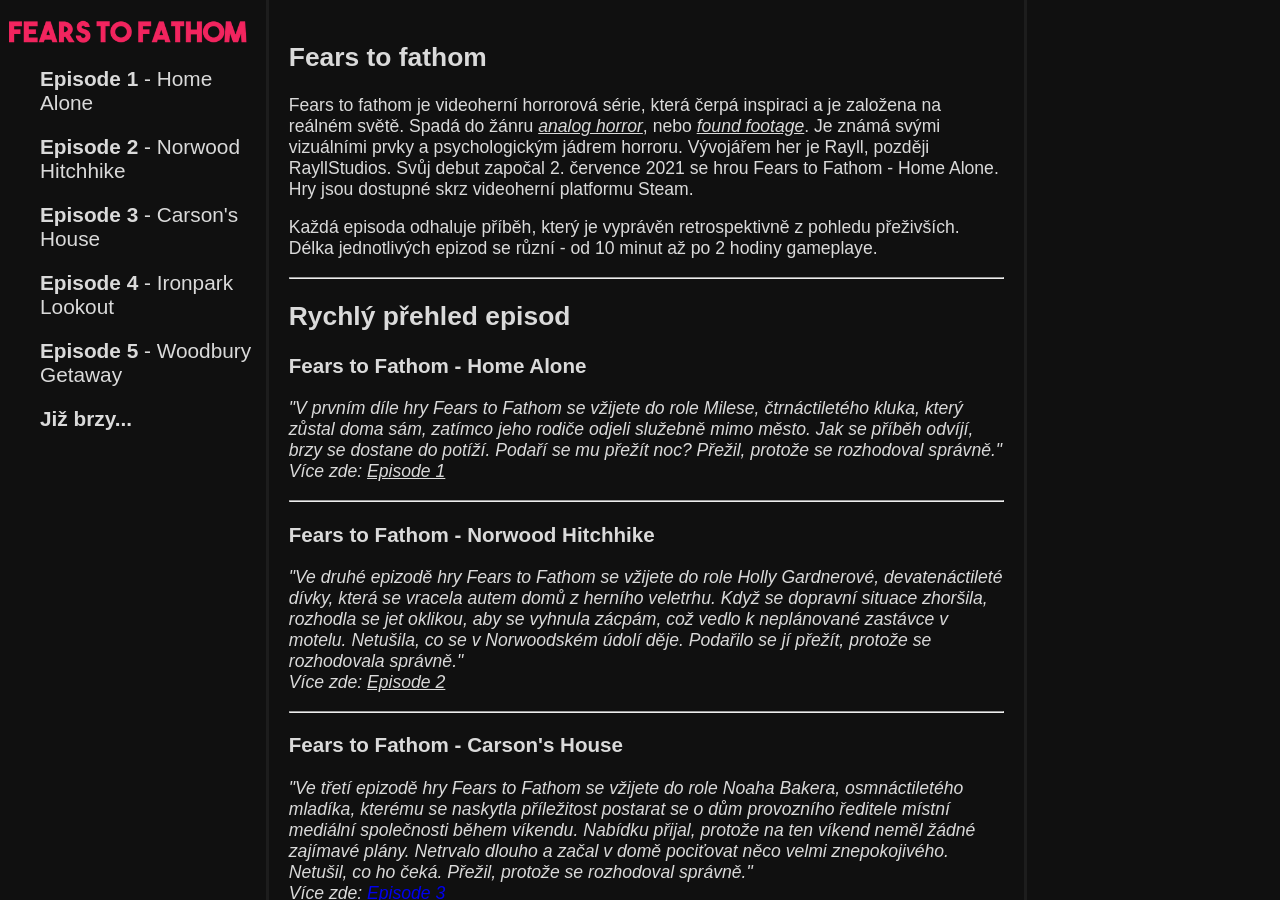
==== index.html @ 734ec463 "fixed quote" ====
<!DOCTYPE html>
<html lang="cs">

<head>
    <meta charset="UTF-8">
    <meta name="viewport" content="width=device-width, initial-scale=1.0">
    <title>Fears to Fathom</title>
    <link rel="shortcut icon" href="./images/favicon.ico" type="image/x-icon">
    <link rel="stylesheet" href="./css/style.css">
</head>

<body>
    <div class="content">
        <nav>
            <a href="./index.html"><img src="./images/cf4bd3ef37c6b6d676b52c9b324de2d2.png" alt="fears-to-fathom-logo"
                    class="h-pic"></a>
            <ul>
                <li><a href="./pages/episode-1.html" class="nav"><strong>Episode 1</strong> - Home Alone</a></li>
                <li><a href="./pages/episode-2.html" class="nav"><strong>Episode 2</strong> - Norwood Hitchhike</a></li>
                <li><a href="#" class="nav"><strong>Episode 3</strong> - Carson's House</a></li>
                <li><a href="#" class="nav"><strong>Episode 4</strong> - Ironpark Lookout</a></li>
                <li><a href="#" class="nav"><strong>Episode 5</strong> - Woodbury Getaway</a></li>
                <li><a href="#" class="nav"><strong>Již brzy...</strong></a></li>
            </ul>
        </nav>
        <div class="middle">
            <main>
                <article>
                    <h1>Fears to fathom</h1>
                    <p>
                        Fears to fathom je videoherní horrorová série, která čerpá inspiraci a je založena na reálném
                        světě.
                        Spadá do žánru <a class="text-link" href="https://en.wikipedia.org/wiki/Analog_horror">analog
                            horror</a>, nebo <a class="text-link"
                            href="https://en.wikipedia.org/wiki/Found_footage_(film_technique)">found footage</a>. Je
                        známá
                        svými vizuálními prvky a psychologickým jádrem horroru. Vývojářem her je Rayll, později
                        RayllStudios. Svůj debut započal 2. července 2021 se hrou Fears to Fathom - Home Alone. Hry jsou
                        dostupné skrz videoherní platformu Steam.
                    </p>
                    <p>
                        Každá episoda odhaluje příběh, který je vyprávěn retrospektivně z pohledu přeživších. Délka
                        jednotlivých epizod se různí - od 10 minut až po 2 hodiny gameplaye.
                    </p>
                </article>
                <hr>
                <h2>Rychlý přehled episod</h2>
                <article>
                    <h3>Fears to Fathom - Home Alone</h3>
                    <p>
                        <em>"V prvním díle hry Fears to Fathom se vžijete do role Milese, čtrnáctiletého kluka, který
                            zůstal
                            doma sám, zatímco jeho rodiče odjeli služebně mimo město. Jak se příběh odvíjí, brzy se
                            dostane
                            do potíží. Podaří se mu přežít noc?
                            Přežil, protože se rozhodoval správně." <br>Více zde: <a href="./pages/episode-1.html"
                                class="text-link">Episode 1</a></em>
                    </p>
                </article>
                <hr>
                <article>
                    <h3>Fears to Fathom - Norwood Hitchhike</h3>
                    <p>
                        <em>"Ve druhé epizodě hry Fears to Fathom se vžijete do role Holly Gardnerové, devatenáctileté
                            dívky, která se vracela autem domů z herního veletrhu. Když se dopravní situace zhoršila,
                            rozhodla se jet oklikou, aby se vyhnula zácpám, což vedlo k neplánované zastávce v motelu.
                            Netušila, co se v Norwoodském údolí děje. Podařilo se jí přežít, protože se rozhodovala
                            správně." <br>Více zde: <a href="./pages/episode-2.html" class="text-link">Episode
                                2</a></em>
                    </p>
                </article>
                <hr>
                <article>
                    <h3>Fears to Fathom - Carson's House</h3>
                    <p>
                        <em>"Ve třetí epizodě hry Fears to Fathom se vžijete do role Noaha Bakera, osmnáctiletého
                            mladíka,
                            kterému se naskytla příležitost postarat se o dům provozního ředitele místní mediální
                            společnosti během víkendu. Nabídku přijal, protože na ten víkend neměl žádné zajímavé plány.
                            Netrvalo dlouho a začal v domě pociťovat něco velmi znepokojivého. Netušil, co ho čeká.
                            Přežil,
                            protože se rozhodoval správně." <br>Více zde: <a href="#">Episode 3</a></em>
                    </p>
                </article>
                <hr>
                <article>
                    <h3>Fears to Fathom - Ironbark lookout</h3>
                    <p>
                        <em>"Jack Nelson, čtyřiadvacetiletý strážce lesních požárů, byl převelen na novou hlídku.
                            Zatímco se
                            zabydloval ve svém novém domově, nemohl se zbavit pocitu, že něco není v pořádku; netušil
                            však,
                            co se odehrává dole v Ironbark State Park. Přežil, protože se rozhodl správně." <br>Více
                            zde: <a href="#">Episode 4</a></em>
                    </p>
                </article>
                <hr>
                <article>
                    <h3>Fears to Fathom - Woodbury Getaway</h3>
                    <p>
                        <em>"V páté epizodě hry Fears to Fathom se vžijete do role Sydney Harperové, 23leté
                            zaměstnankyně
                            poradenské firmy, která si se svými kamarády z vysoké školy plánuje víkendový výlet do
                            pronajatého domu ve Woodbury. Netušili však, co se během jejich pobytu odehraje. Sydney
                            přežila,
                            protože se rozhodla správně." <br>Více zde: <a href="#">Episode 5</a></em>
                    </p>
                </article>
                <hr>
                <article>
                    <h2>Vývojář(i)</h2>
                    <p>První 2 episody vytvořil Rayll svépomocí. K vytváření her byl inspirován už od dětství při hraní
                        GTA Vice City. V interview na <a href="https://youtu.be/XDGV2gIVAHA?si=J1eImEPKx3XTh889"
                            class="text-link">YouTube</a>, které vyšlo krátce po vydání první episody
                        série popisuje náročnost celého procesu.
                    <blockquote>
                        "Zůstat neustále motivovaný bylo náročné. Samotný proces vývoje byl velmi náročný jak časově
                        tak i mentálně. V jeden bod jsem málem celou hru smazal. Během vytváření jsem zjistil, že
                        vývojáři jsou nejhorší soudci her. Playtesty mých známých mě přesvědčily abych hru vydal."
                    </blockquote>
                    </p>
                    <p>
                        Po vydání druhé episody vzniklo na začátku roku 2023 studio <strong>Rayll Studios</strong> -
                        videoherní studio, zaměřené na vývoj série Fears to Fathom. Tým se stále rozrůstá a moc se o něm
                        neví. Údajně se počet
                        developerů pohybuje mezi 5 až 7, avšak nic není potvrzeno.
                    </p>
                    <p>
                        <strong>Fun Fact</strong>: Rayll sám řekl, že není velký fanoušek hraní hororových her.
                        Preferuje čtení hororových příběhů. Chtěl vzít napsaný příběh a zpracovat ho
                        jako hru.
                    </p>
                </article>
                <hr>
                <article>
                    <h2>Vizuální styl a atmosféra</h2>
                    <p>
                        Fears to fathom má atypickou, zato konzistentní atmosféru a vizuální styl. Hry využívají VHS
                        filtru pro dosažení skličujícího pocitu pro vyprávění svých příběhů, který výborně doplňuje
                        zastrašující náturu samotných příběhů. Samotné příběhy jdou cestou psychologického hororu -
                        nesnaží se hráče vyděsit pomocí jump scarů, ale postupně se skličujícího a stresujícího příběhu
                        s děsivým rozuzlením. Pravost příběhů není známa, avšak příběhy jsou i tak dost realistické a
                        zakořeněné v realitě. I kdyby se události příběhu nestaly v realitě stejně jako ve hře, je dost
                        možné, že se podobný příběh skutečně udál.
                    </p>
                </article>
            </main>
            <footer>
                <hr>
                <p>&copy;2026, made by Majki<br><a href="https://github.com/n7x3n/" class="text-link">github</a> <a
                        href="mailto:n7x3n.contact@gmail.com" class="text-link">email</a></p>
            </footer>
        </div>
        <aside>
            <p></p>
        </aside>
    </div>
</body>

</html>
---- css/style.css ----
/*general*/
body {
    background-color: #101010;
    color: #DADADA;
    font-family: 'Segoe UI', Tahoma, Geneva, Verdana, sans-serif;
    margin: 0;
    padding: 0;
}

p {
    font-size: 1em;
}

div.content {
    display: grid;
    grid-template-columns: 21% 1fr 20%;
    height: 100vh;
    overflow: hidden;
}

div.middle {
    overflow-y: auto;
    display: flex;
    flex-direction: column;
}

/*navigation*/
.h-pic {
    width: 90%;
    padding-left: 3%;
    height: auto;
}

nav {
    overflow-y: auto;
    padding-top: 20px;
    border-right: 3px solid #1d1d1d;
}

nav li {
    margin-top: 20px;
    list-style-type: none;
    font-size: 1.3em;
    padding-left: 0%;
}

.nav {
    color: #DADADA;
    text-decoration: none;
}

/*main content*/
main {
    font-size: 1.1em;
    justify-content: center;
    align-items: center;
    padding: 20px;
}

/*links*/
.text-link {
    color: #DADADA;
    font-style: italic;
}

.text-link>:hover {
    color: red;
}

/*footer*/
footer {
    margin-top: auto;
    padding: 20px;
}

.foot-hr {
    margin-top: 5%;
    margin-bottom: -1%;
}

/*right panel*/
aside {
    border-left: 3px solid #1d1d1d;
    overflow-y: auto;
}

.aside-table {
    width: 90%;
    height: auto;
    margin-left: 5%;
}

td {
    border-bottom: 2px solid #1d1d1d;
}

th {
    background-color: #161618;
}

.aside-pic {
    width: 90%;
    margin-left: 5%;
    margin-bottom: -5px;
}

.aside-header {
    text-align: center;
    margin-bottom: 0px;
}

/*scrollbar*/
::-webkit-scrollbar {
    width: 8px;
    height: 8px;
}

::-webkit-scrollbar-track {
    background: #161618;
}

::-webkit-scrollbar-thumb {
    background: #393639;
    border-radius: 4px;
}

::-webkit-scrollbar-thumb:hover {
    background: #DADADA;
}
/*location-gallery*/
figcaption {
    font-style: oblique;
    padding-top: 0;
    margin-top: -3px;
}
.fig-img {
    width: 30%;
    max-width: max-content;
    height: auto;
}
/*Bad endings section*/
.bad-e {
    margin-top: -1%;
}
/*Details section*/
.norm-li {
    margin-bottom: 0.5%;
}
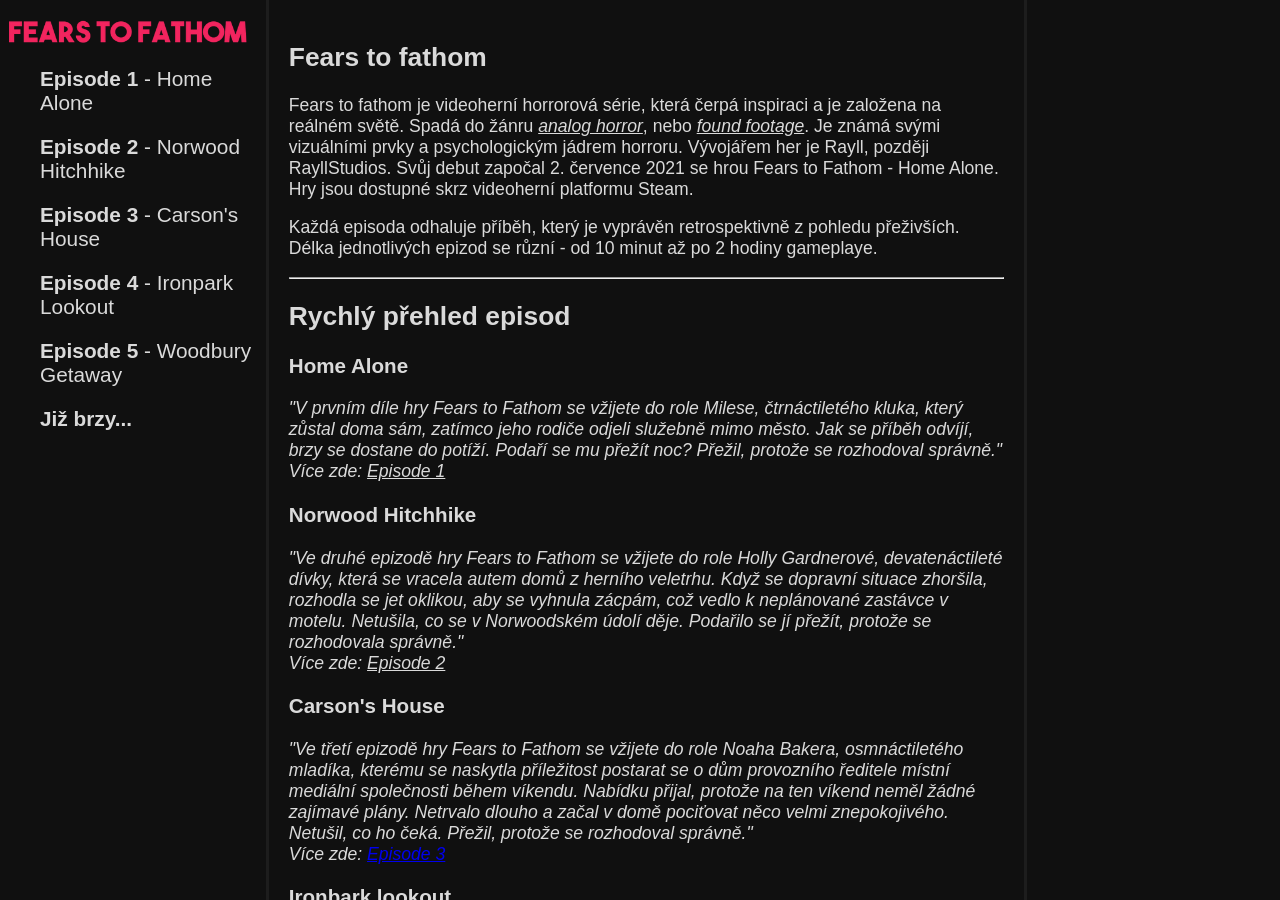
==== commit 4851da05: "index page stories cleanup" ====
--- a/index.html
+++ b/index.html
@@ -46,7 +46,7 @@
                 <hr>
                 <h2>Rychlý přehled episod</h2>
                 <article>
-                    <h3>Fears to Fathom - Home Alone</h3>
+                    <h3>Home Alone</h3>
                     <p>
                         <em>"V prvním díle hry Fears to Fathom se vžijete do role Milese, čtrnáctiletého kluka, který
                             zůstal
@@ -57,9 +57,8 @@
                                 class="text-link">Episode 1</a></em>
                     </p>
                 </article>
-                <hr>
                 <article>
-                    <h3>Fears to Fathom - Norwood Hitchhike</h3>
+                    <h3>Norwood Hitchhike</h3>
                     <p>
                         <em>"Ve druhé epizodě hry Fears to Fathom se vžijete do role Holly Gardnerové, devatenáctileté
                             dívky, která se vracela autem domů z herního veletrhu. Když se dopravní situace zhoršila,
@@ -69,9 +68,8 @@
                                 2</a></em>
                     </p>
                 </article>
-                <hr>
                 <article>
-                    <h3>Fears to Fathom - Carson's House</h3>
+                    <h3>Carson's House</h3>
                     <p>
                         <em>"Ve třetí epizodě hry Fears to Fathom se vžijete do role Noaha Bakera, osmnáctiletého
                             mladíka,
@@ -82,9 +80,8 @@
                             protože se rozhodoval správně." <br>Více zde: <a href="#">Episode 3</a></em>
                     </p>
                 </article>
-                <hr>
                 <article>
-                    <h3>Fears to Fathom - Ironbark lookout</h3>
+                    <h3>Ironbark lookout</h3>
                     <p>
                         <em>"Jack Nelson, čtyřiadvacetiletý strážce lesních požárů, byl převelen na novou hlídku.
                             Zatímco se
@@ -94,9 +91,8 @@
                             zde: <a href="#">Episode 4</a></em>
                     </p>
                 </article>
-                <hr>
                 <article>
-                    <h3>Fears to Fathom - Woodbury Getaway</h3>
+                    <h3>Woodbury Getaway</h3>
                     <p>
                         <em>"V páté epizodě hry Fears to Fathom se vžijete do role Sydney Harperové, 23leté
                             zaměstnankyně
@@ -147,7 +143,7 @@
             </main>
             <footer>
                 <hr>
-                <p>&copy;2026, made by Majki<br><a href="https://github.com/n7x3n/" class="text-link">github</a> <a
+                <p>&copy;2026, made by Majki<br><a href="https://github.com/n7x3n/f2f" class="text-link">github</a> <a
                         href="mailto:n7x3n.contact@gmail.com" class="text-link">email</a></p>
             </footer>
         </div>
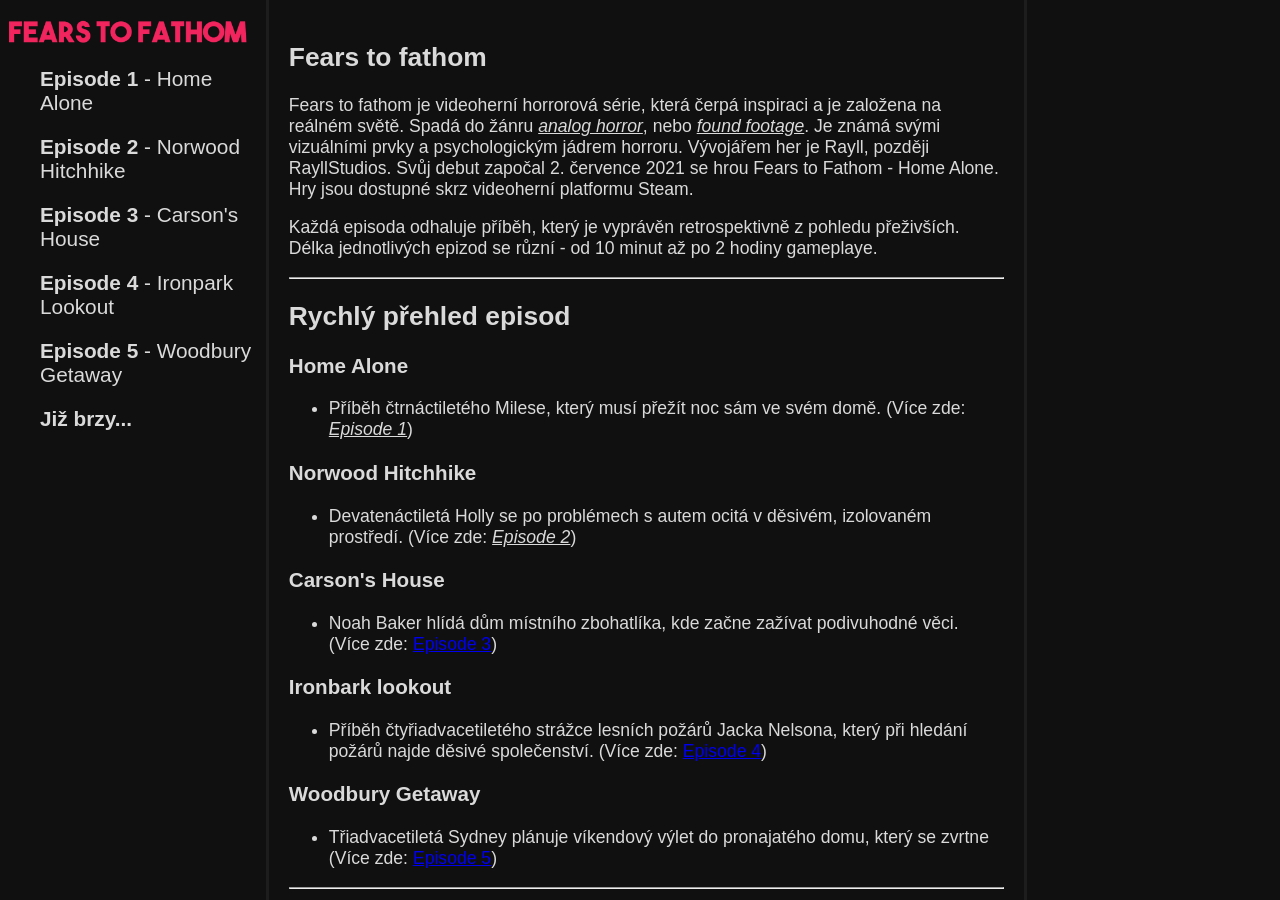
==== commit 144c679b: "rewritten story parts" ====
--- a/index.html
+++ b/index.html
@@ -47,60 +47,51 @@
                 <h2>Rychlý přehled episod</h2>
                 <article>
                     <h3>Home Alone</h3>
-                    <p>
-                        <em>"V prvním díle hry Fears to Fathom se vžijete do role Milese, čtrnáctiletého kluka, který
-                            zůstal
-                            doma sám, zatímco jeho rodiče odjeli služebně mimo město. Jak se příběh odvíjí, brzy se
-                            dostane
-                            do potíží. Podaří se mu přežít noc?
-                            Přežil, protože se rozhodoval správně." <br>Více zde: <a href="./pages/episode-1.html"
-                                class="text-link">Episode 1</a></em>
-                    </p>
+                    <ul>
+                        <li>
+                            Příběh čtrnáctiletého Milese, který musí přežít noc sám ve svém domě. (Více zde: <a
+                                href="./pages/episode-1.html" class="text-link">Episode 1</a>)
+                        </li>
+                    </ul>
                 </article>
                 <article>
                     <h3>Norwood Hitchhike</h3>
-                    <p>
-                        <em>"Ve druhé epizodě hry Fears to Fathom se vžijete do role Holly Gardnerové, devatenáctileté
-                            dívky, která se vracela autem domů z herního veletrhu. Když se dopravní situace zhoršila,
-                            rozhodla se jet oklikou, aby se vyhnula zácpám, což vedlo k neplánované zastávce v motelu.
-                            Netušila, co se v Norwoodském údolí děje. Podařilo se jí přežít, protože se rozhodovala
-                            správně." <br>Více zde: <a href="./pages/episode-2.html" class="text-link">Episode
-                                2</a></em>
-                    </p>
+                    <ul>
+                        <li>
+                            Devatenáctiletá Holly se po problémech s autem ocitá v děsivém, izolovaném
+                            prostředí. (Více zde: <a href="./pages/episode-2.html" class="text-link">Episode 2</a>)
+                        </li>
+                    </ul>
                 </article>
                 <article>
                     <h3>Carson's House</h3>
-                    <p>
-                        <em>"Ve třetí epizodě hry Fears to Fathom se vžijete do role Noaha Bakera, osmnáctiletého
-                            mladíka,
-                            kterému se naskytla příležitost postarat se o dům provozního ředitele místní mediální
-                            společnosti během víkendu. Nabídku přijal, protože na ten víkend neměl žádné zajímavé plány.
-                            Netrvalo dlouho a začal v domě pociťovat něco velmi znepokojivého. Netušil, co ho čeká.
-                            Přežil,
-                            protože se rozhodoval správně." <br>Více zde: <a href="#">Episode 3</a></em>
-                    </p>
+                    <ul>
+                        <li>
+                            Noah Baker hlídá dům místního zbohatlíka, kde začne zažívat podivuhodné věci. (Více zde:
+                            <a href="#">Episode 3</a>)
+                        </li>
+                    </ul>
                 </article>
                 <article>
                     <h3>Ironbark lookout</h3>
-                    <p>
-                        <em>"Jack Nelson, čtyřiadvacetiletý strážce lesních požárů, byl převelen na novou hlídku.
-                            Zatímco se
-                            zabydloval ve svém novém domově, nemohl se zbavit pocitu, že něco není v pořádku; netušil
-                            však,
-                            co se odehrává dole v Ironbark State Park. Přežil, protože se rozhodl správně." <br>Více
-                            zde: <a href="#">Episode 4</a></em>
-                    </p>
+                    <ul>
+                        <li>
+                            Příběh čtyřiadvacetiletého strážce lesních požárů Jacka Nelsona, který při hledání požárů
+                            najde
+                            děsivé společenství. (Více
+                            zde: <a href="#">Episode 4</a>)
+                        </li>
+                    </ul>
                 </article>
                 <article>
                     <h3>Woodbury Getaway</h3>
-                    <p>
-                        <em>"V páté epizodě hry Fears to Fathom se vžijete do role Sydney Harperové, 23leté
-                            zaměstnankyně
-                            poradenské firmy, která si se svými kamarády z vysoké školy plánuje víkendový výlet do
-                            pronajatého domu ve Woodbury. Netušili však, co se během jejich pobytu odehraje. Sydney
-                            přežila,
-                            protože se rozhodla správně." <br>Více zde: <a href="#">Episode 5</a></em>
-                    </p>
+                    <ul>
+                        <li>
+                            Třiadvacetiletá Sydney plánuje víkendový výlet do pronajatého domu, který se zvrtne (Více
+                            zde:
+                            <a href="#">Episode 5</a>)
+                        </li>
+                    </ul>
                 </article>
                 <hr>
                 <article>
--- a/css/style.css
+++ b/css/style.css
@@ -57,6 +57,9 @@
     padding: 20px;
 }
 
+.indent {
+    text-indent: 1em;
+}
 /*links*/
 .text-link {
     color: #DADADA;
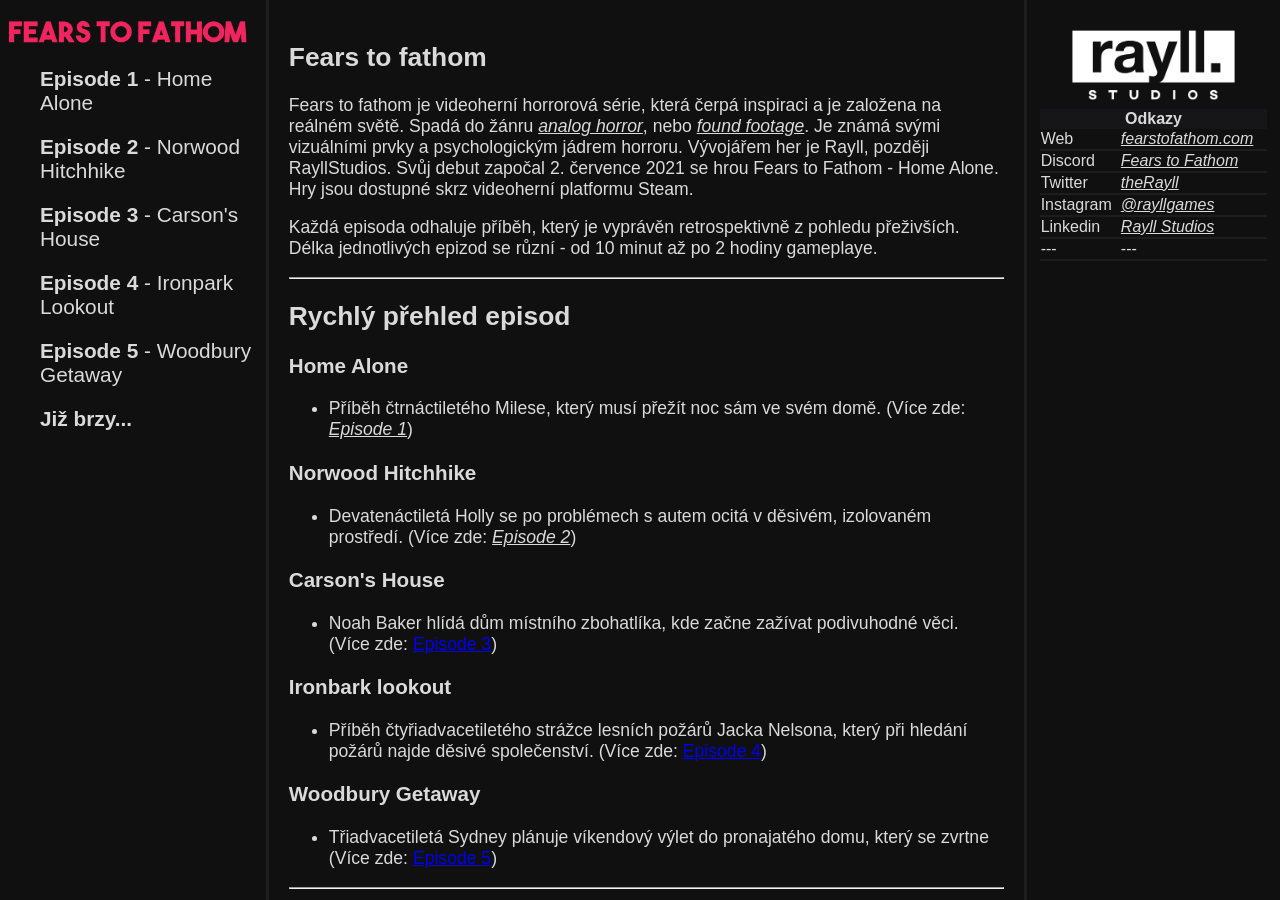
==== commit 0409d1aa: "started working on aside in index.html" ====
--- a/index.html
+++ b/index.html
@@ -99,13 +99,12 @@
                     <p>První 2 episody vytvořil Rayll svépomocí. K vytváření her byl inspirován už od dětství při hraní
                         GTA Vice City. V interview na <a href="https://youtu.be/XDGV2gIVAHA?si=J1eImEPKx3XTh889"
                             class="text-link">YouTube</a>, které vyšlo krátce po vydání první episody
-                        série popisuje náročnost celého procesu.
+                        série popisuje náročnost celého procesu.</p>
                     <blockquote>
                         "Zůstat neustále motivovaný bylo náročné. Samotný proces vývoje byl velmi náročný jak časově
                         tak i mentálně. V jeden bod jsem málem celou hru smazal. Během vytváření jsem zjistil, že
                         vývojáři jsou nejhorší soudci her. Playtesty mých známých mě přesvědčily abych hru vydal."
                     </blockquote>
-                    </p>
                     <p>
                         Po vydání druhé episody vzniklo na začátku roku 2023 studio <strong>Rayll Studios</strong> -
                         videoherní studio, zaměřené na vývoj série Fears to Fathom. Tým se stále rozrůstá a moc se o něm
@@ -139,7 +138,37 @@
             </footer>
         </div>
         <aside>
-            <p></p>
+            <h3 class="aside-header"></h3>
+            <img src="images/pictures/rayll-studio-logo.png" alt="rayll-studios-pic" class="aside-pic">
+            <table class="aside-table bc">
+                <tr>
+                    <th colspan="2">Odkazy</th>
+                </tr>
+                <tr>
+                    <td>Web</td>
+                    <td><a href="https://www.fearstofathom.com/" class="text-link">fearstofathom.com</a></td>
+                </tr>
+                <tr>
+                    <td>Discord</td>
+                    <td><a href="https://discord.com/invite/V4HdJpAzZP" class="text-link">Fears to Fathom</a></td>
+                </tr>
+                <tr>
+                    <td>Twitter</td>
+                    <td><a href="https://x.com/theRayll" class="text-link">theRayll</a></td>
+                </tr>
+                <tr>
+                    <td>Instagram</td>
+                    <td><a href="https://www.instagram.com/rayllgames/" class="text-link">@rayllgames</a></td>
+                </tr>
+                <tr>
+                    <td>Linkedin</td>
+                    <td><a href="https://www.linkedin.com/company/rayll-studios" class="text-link">Rayll Studios</a></td>
+                </tr>
+                <tr>
+                    <td>---</td>
+                    <td>---</td>
+                </tr>
+            </table>
         </aside>
     </div>
 </body>
--- a/css/style.css
+++ b/css/style.css
@@ -66,8 +66,8 @@
     font-style: italic;
 }
 
-.text-link>:hover {
-    color: red;
+.text-link:hover {
+    color: #f2255f;
 }
 
 /*footer*/
@@ -100,7 +100,9 @@
 th {
     background-color: #161618;
 }
-
+.bc {
+    border-collapse: collapse;
+}
 .aside-pic {
     width: 90%;
     margin-left: 5%;
@@ -148,4 +150,7 @@
 /*Details section*/
 .norm-li {
     margin-bottom: 0.5%;
+}
+.lst-disc {
+    list-style-type: disc;
 }
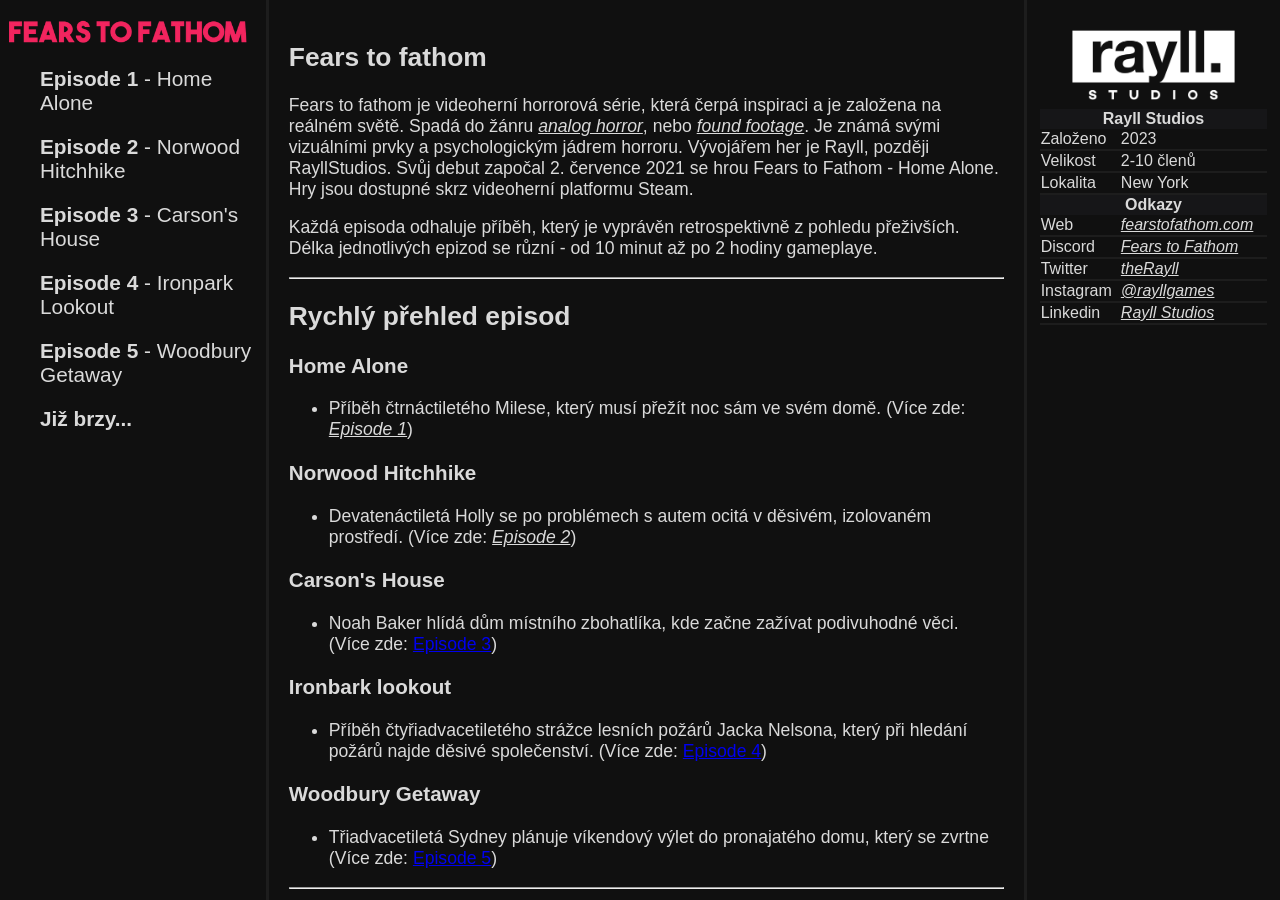
==== commit 3fcf46e6: "added a part to infobox" ====
--- a/index.html
+++ b/index.html
@@ -142,6 +142,21 @@
             <img src="images/pictures/rayll-studio-logo.png" alt="rayll-studios-pic" class="aside-pic">
             <table class="aside-table bc">
                 <tr>
+                    <th colspan="2">Rayll Studios</th>
+                </tr>
+                <tr>
+                    <td>Založeno</td>
+                    <td>2023</td>
+                </tr>
+                <tr>
+                    <td>Velikost</td>
+                    <td>2-10 členů</td>
+                </tr>
+                <tr>
+                    <td>Lokalita</td>
+                    <td>New York</td>
+                </tr>
+                <tr>
                     <th colspan="2">Odkazy</th>
                 </tr>
                 <tr>
@@ -164,10 +179,6 @@
                     <td>Linkedin</td>
                     <td><a href="https://www.linkedin.com/company/rayll-studios" class="text-link">Rayll Studios</a></td>
                 </tr>
-                <tr>
-                    <td>---</td>
-                    <td>---</td>
-                </tr>
             </table>
         </aside>
     </div>
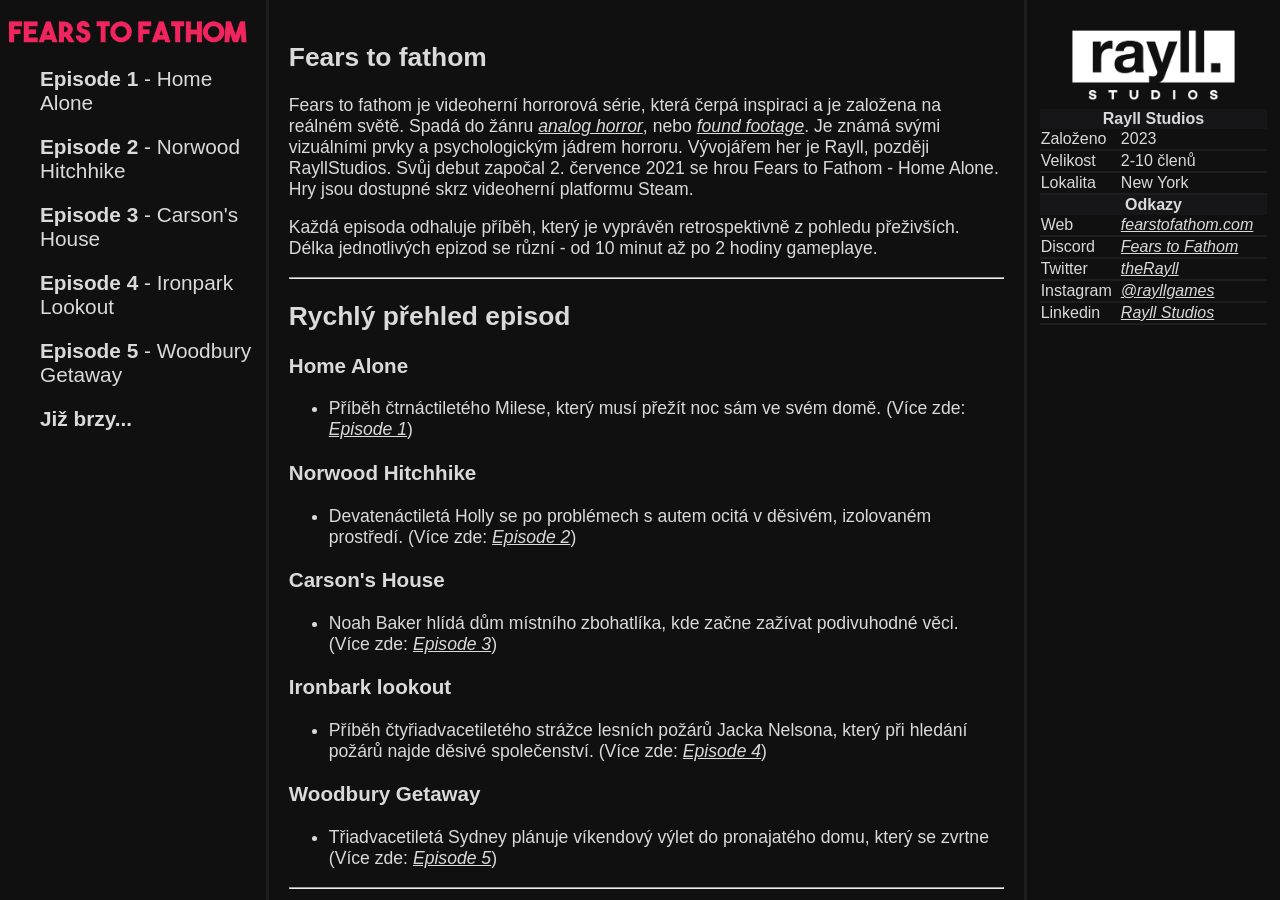
==== commit d227ce28: "fixed index" ====
--- a/index.html
+++ b/index.html
@@ -17,7 +17,7 @@
             <ul>
                 <li><a href="./pages/episode-1.html" class="nav"><strong>Episode 1</strong> - Home Alone</a></li>
                 <li><a href="./pages/episode-2.html" class="nav"><strong>Episode 2</strong> - Norwood Hitchhike</a></li>
-                <li><a href="#" class="nav"><strong>Episode 3</strong> - Carson's House</a></li>
+                <li><a href="./pages/episode-3.html" class="nav"><strong>Episode 3</strong> - Carson's House</a></li>
                 <li><a href="#" class="nav"><strong>Episode 4</strong> - Ironpark Lookout</a></li>
                 <li><a href="#" class="nav"><strong>Episode 5</strong> - Woodbury Getaway</a></li>
                 <li><a href="#" class="nav"><strong>Již brzy...</strong></a></li>
@@ -68,7 +68,7 @@
                     <ul>
                         <li>
                             Noah Baker hlídá dům místního zbohatlíka, kde začne zažívat podivuhodné věci. (Více zde:
-                            <a href="#">Episode 3</a>)
+                            <a href="./pages/episode-3.html" class="text-link">Episode 3</a>)
                         </li>
                     </ul>
                 </article>
@@ -79,7 +79,7 @@
                             Příběh čtyřiadvacetiletého strážce lesních požárů Jacka Nelsona, který při hledání požárů
                             najde
                             děsivé společenství. (Více
-                            zde: <a href="#">Episode 4</a>)
+                            zde: <a href="#" class="text-link">Episode 4</a>)
                         </li>
                     </ul>
                 </article>
@@ -89,17 +89,18 @@
                         <li>
                             Třiadvacetiletá Sydney plánuje víkendový výlet do pronajatého domu, který se zvrtne (Více
                             zde:
-                            <a href="#">Episode 5</a>)
+                            <a href="#" class="text-link">Episode 5</a>)
                         </li>
                     </ul>
                 </article>
                 <hr>
                 <article>
                     <h2>Vývojář(i)</h2>
-                    <p>První 2 episody vytvořil Rayll svépomocí. K vytváření her byl inspirován už od dětství při hraní
+                    <p>První 2 episody vytvořil svépomocí hlavní vývojář Rayll. K vytváření her byl inspirován už od
+                        dětství při hraní
                         GTA Vice City. V interview na <a href="https://youtu.be/XDGV2gIVAHA?si=J1eImEPKx3XTh889"
-                            class="text-link">YouTube</a>, které vyšlo krátce po vydání první episody
-                        série popisuje náročnost celého procesu.</p>
+                            class="text-link">YouTube</a>, které vyšlo krátce po vydání první episody popisuje náročnost
+                        celého procesu.</p>
                     <blockquote>
                         "Zůstat neustále motivovaný bylo náročné. Samotný proces vývoje byl velmi náročný jak časově
                         tak i mentálně. V jeden bod jsem málem celou hru smazal. Během vytváření jsem zjistil, že
@@ -177,7 +178,8 @@
                 </tr>
                 <tr>
                     <td>Linkedin</td>
-                    <td><a href="https://www.linkedin.com/company/rayll-studios" class="text-link">Rayll Studios</a></td>
+                    <td><a href="https://www.linkedin.com/company/rayll-studios" class="text-link">Rayll Studios</a>
+                    </td>
                 </tr>
             </table>
         </aside>
--- a/css/style.css
+++ b/css/style.css
@@ -22,6 +22,7 @@
     overflow-y: auto;
     display: flex;
     flex-direction: column;
+    scroll-behavior: smooth;
 }
 
 /*navigation*/
